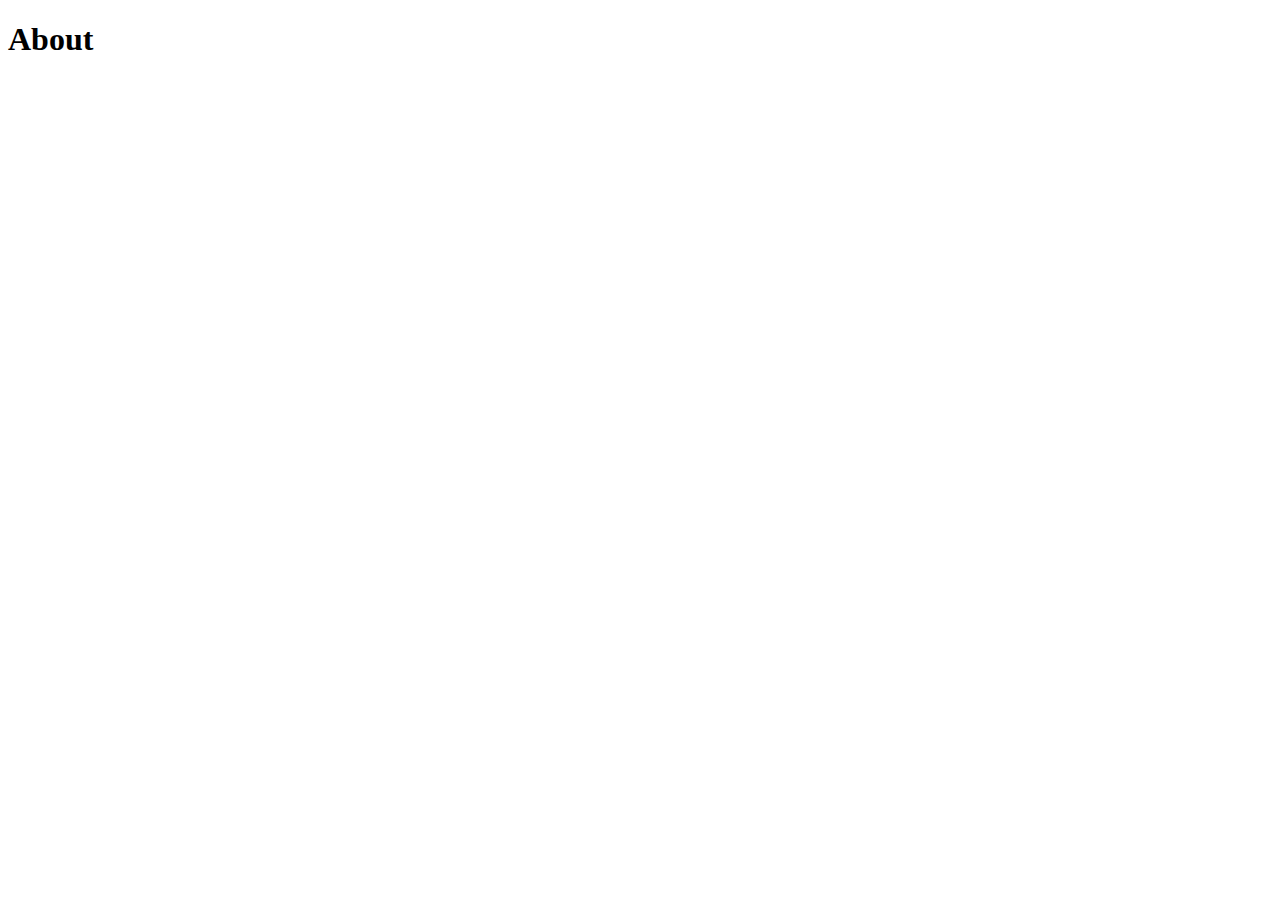
==== about.html @ c2e461f9 "About.html created" ====
<!DOCTYPE html>
<html lang="en">
<head>
    <meta charset="UTF-8">
    <meta name="viewport" content="width=device-width, initial-scale=1.0">
    <title>Document</title>
</head>
<body>
 <h1>About</h1>   
</body>
</html>
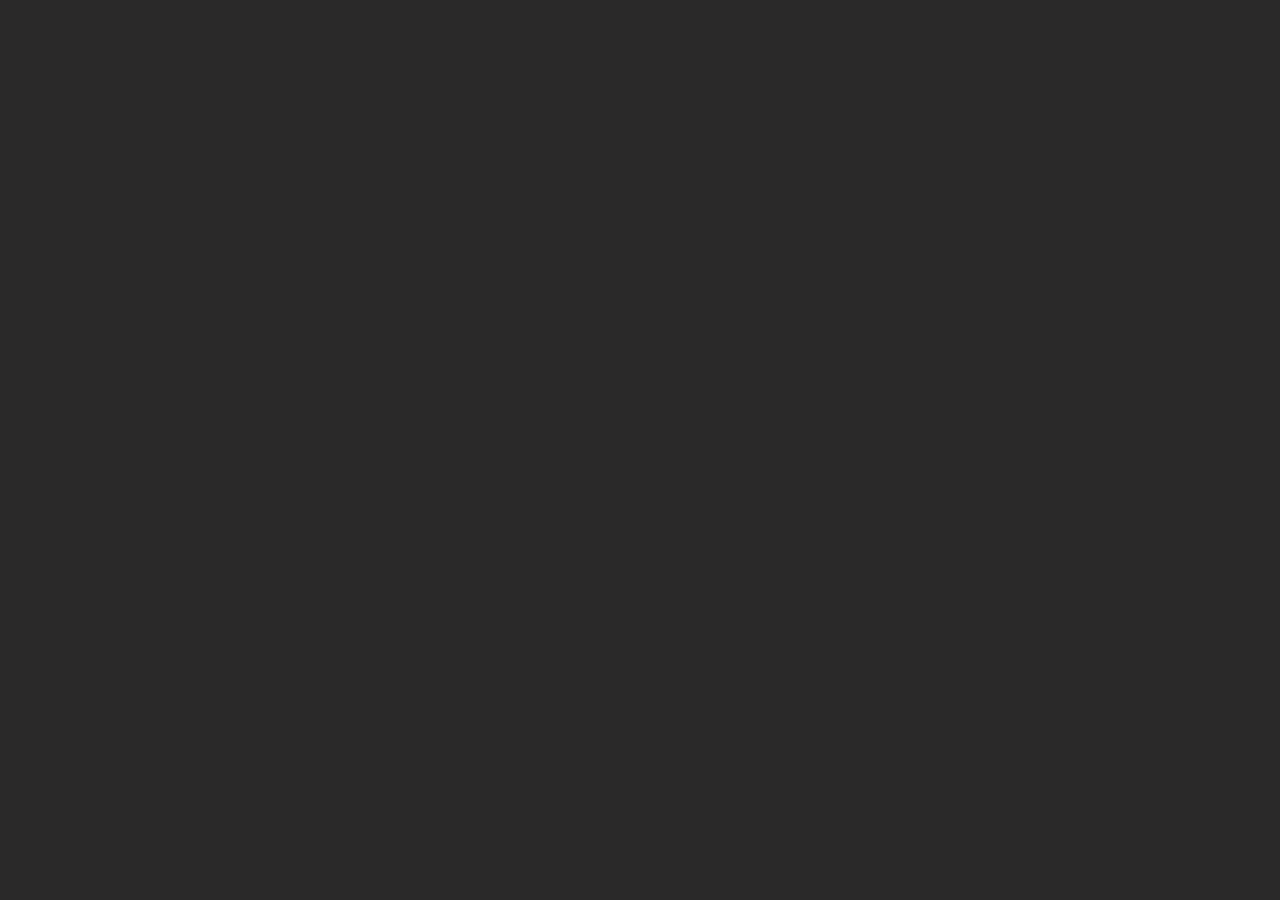
==== commit baaeebcd: "-css" ====
--- a/about.html
+++ b/about.html
@@ -4,6 +4,7 @@
     <meta charset="UTF-8">
     <meta name="viewport" content="width=device-width, initial-scale=1.0">
     <title>Document</title>
+    <link rel="stylesheet" href="style.css">
 </head>
 <body>
  <h1>About</h1>   
--- a/style.css
+++ b/style.css
@@ -0,0 +1,32 @@
+header{
+    background-color: rgb(187, 12, 12);
+    height: 100px;
+}
+h1 {
+    text-align: left;
+    font-size: 95px;
+}
+h2{
+    font-size: 35px;
+    background-color: rgb(187, 12, 12);
+}
+body{
+    font-family: Calibri;
+    background-color: #2a2929;
+    color: White;
+    text-align: center; 
+    opacity: 0; 
+    animation: fadeIn 1s ease-in-out;     
+}
+p{
+    font-size: 20px;
+}
+@keyframes fadeIn {
+    from {
+        opacity: 0; 
+    }
+
+    to {
+        opacity: 1; 
+    }
+}
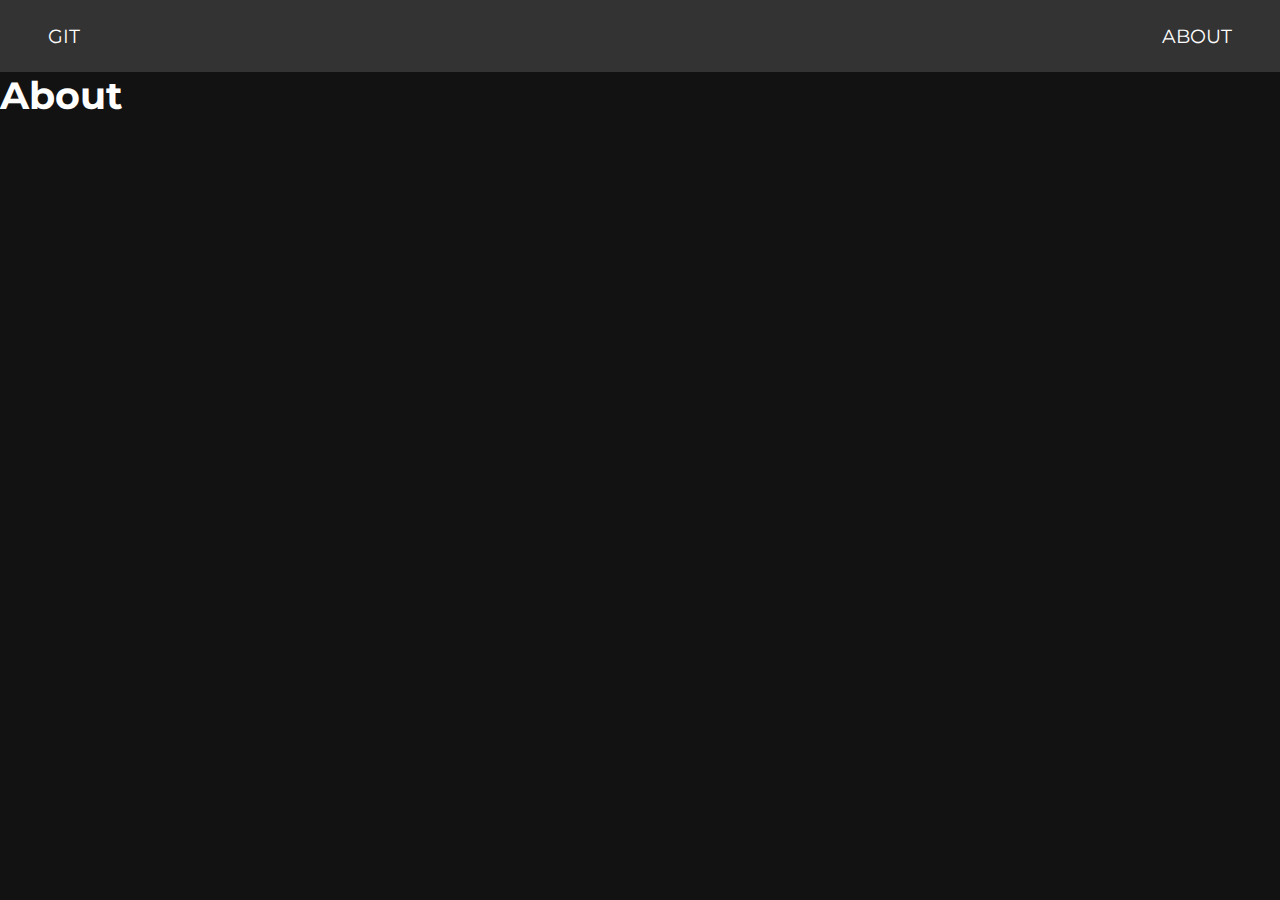
==== commit 86b721c0: "Navbar" ====
--- a/about.html
+++ b/about.html
@@ -4,9 +4,13 @@
     <meta charset="UTF-8">
     <meta name="viewport" content="width=device-width, initial-scale=1.0">
     <title>Document</title>
-    <link rel="stylesheet" href="style.css">
+    <link rel="stylesheet" href="css/style.css">
 </head>
 <body>
+    <nav>
+        <a href="/index.html">GIT</a>
+        <a href="/about.html">ABOUT</a>
+    </nav>
  <h1>About</h1>   
 </body>
 </html>--- a/css/style.css
+++ b/css/style.css
@@ -0,0 +1,34 @@
+@import url('https://fonts.googleapis.com/css2?family=Montserrat:ital,wght@0,400;0,700;1,400;1,700&display=swap');
+* {
+    padding: 0;
+    margin: 0;
+    box-sizing: border-box;
+}
+
+body {
+    background-color: #121212;
+    color: white;
+    font-family: 'Montserrat', sans-serif;
+    font-size: 1.2em;
+}
+
+nav {
+    background-color: #333;
+    padding-block: 1.5rem;
+    padding-inline: 3rem;
+
+    display: flex;
+    flex-direction: row;
+    justify-content: space-between;
+}
+
+a {
+    text-decoration: none;
+    color: white;
+    transition: color 0.1s ease;
+}
+
+a:hover {
+    cursor: pointer;
+    color: rgba(255, 255, 255, 0.846);
+}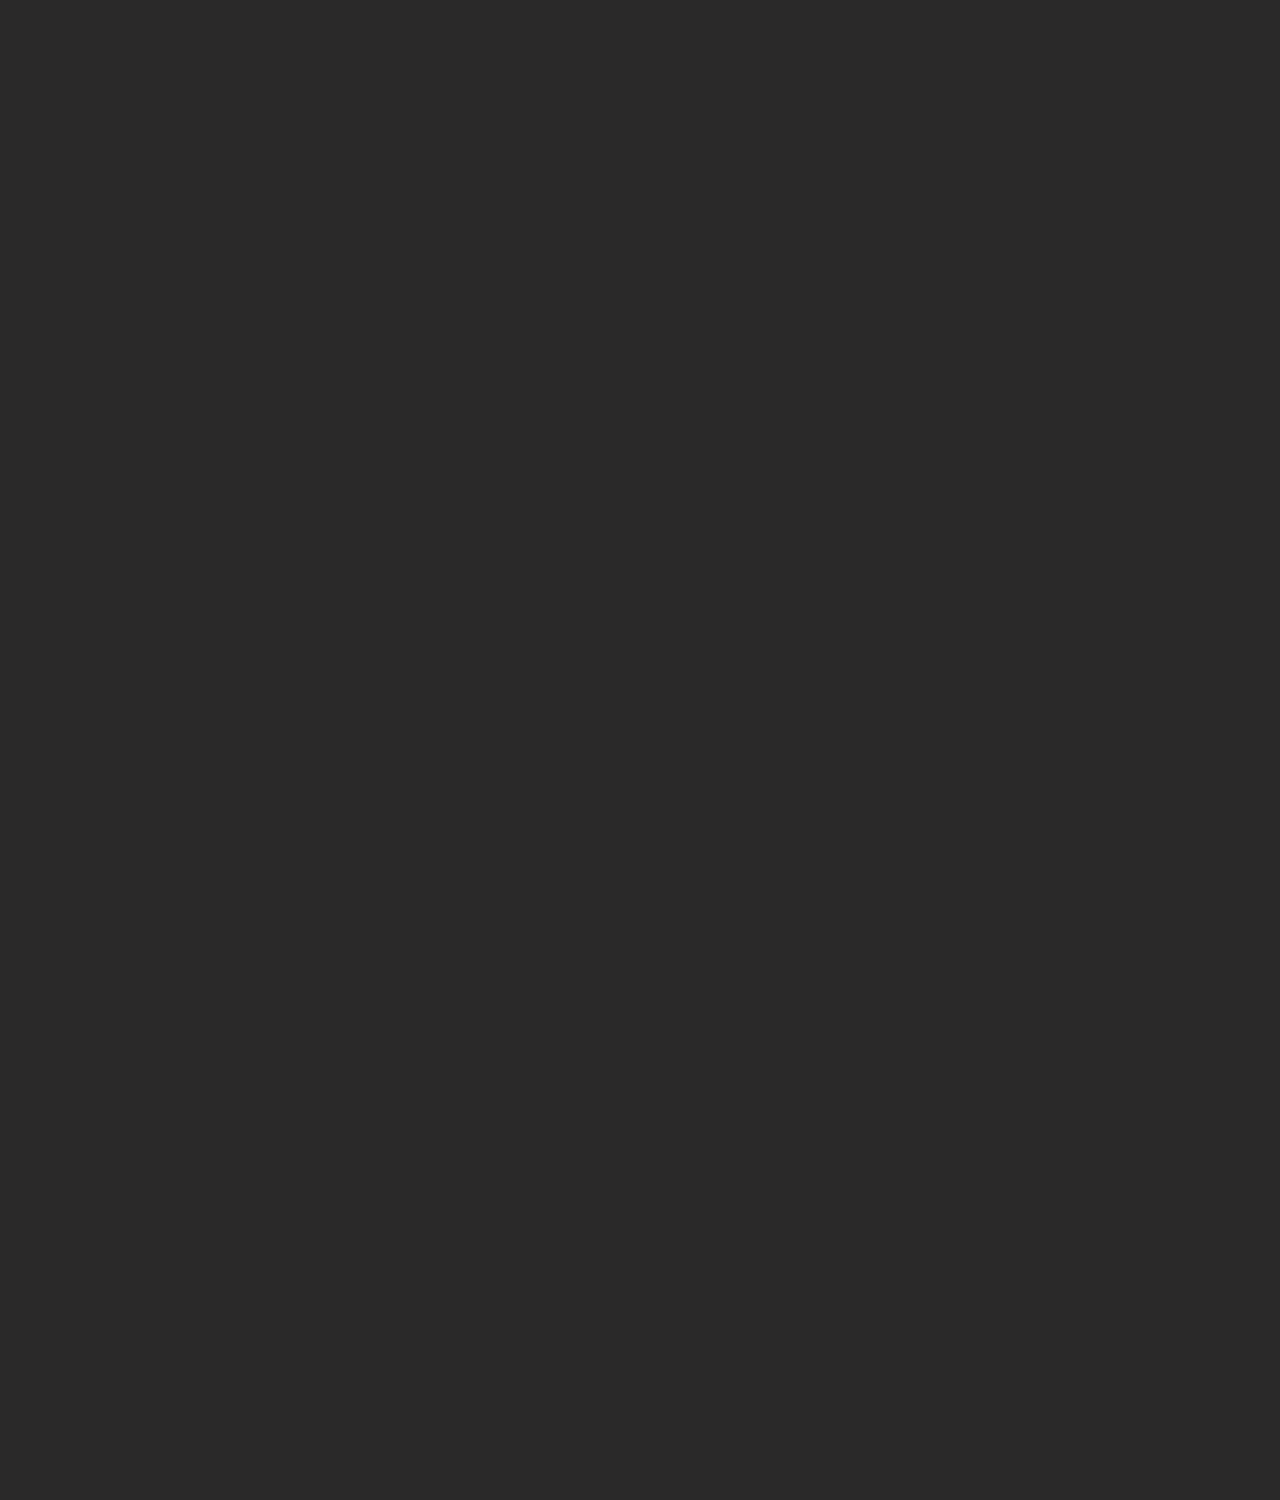
==== commit 5ff9a82f: "about" ====
--- a/about.html
+++ b/about.html
@@ -3,14 +3,24 @@
 <head>
     <meta charset="UTF-8">
     <meta name="viewport" content="width=device-width, initial-scale=1.0">
+    <link rel="stylesheet" href="style.css">
     <title>Document</title>
-    <link rel="stylesheet" href="css/style.css">
 </head>
 <body>
-    <nav>
-        <a href="/index.html">GIT</a>
-        <a href="/about.html">ABOUT</a>
-    </nav>
- <h1>About</h1>   
+ <h1>Kontakty</h1> 
+ <hr>
+ <h1>Odborná střední škola podnikání a mediální tvorby Kolín s.r.o.</h1>
+    
+    <h2>Adresa:</h2>
+    U Křižovatky 262<br>
+    280 02 Kolín IV<br>
+    Česká Republika<br><br>
+    <h2>Telefon:</h2> +420 321 740 011<br>
+    <h2>Mobil:</h2> +420 608 356 399<br><br>
+    <h2>Datová schránka:</h2> g4krn46<br><br>
+    <h2>IČO:</h2> 25134710<br><br>
+    <h2>IZO:</h2> 044683405<br>
+
+<img class="school" src="https://www.ossp.cz/wp-content/uploads/2017/11/web_uvodni_foto.jpg"
 </body>
 </html>--- a/style.css
+++ b/style.css
@@ -0,0 +1,50 @@
+header, footer{
+    background-color: rgb(187, 12, 12);
+    height: 100px;
+}
+h1 {
+    text-align: left;
+    font-size: 95px;
+}
+h2{
+    font-size: 35px;
+    background-color: rgb(187, 12, 12);
+}
+body{
+    font-family: Calibri;
+    background-color: #2a2929;
+    color: White;
+    text-align: center; 
+    opacity: 0; 
+    animation: fadeIn 1s ease-in-out;     
+}
+p{
+    font-size: 18px;
+}
+@keyframes fadeIn {
+    from {
+        opacity: 0; 
+    }
+
+    to {
+        opacity: 1; 
+    }
+}
+.nav {
+    padding: 10px 20px;
+    background-color: #3498db;
+    color: #fff;
+    border: none;
+    text-align: center;
+    text-decoration: none;
+    display: inline-block;
+    font-size: 16px;
+    margin: 4px 2px;
+    cursor: pointer;
+}
+.nav:active {
+    transform: scale(0.95); 
+    transition: transform 0.2s ease-in-out; 
+}
+
+
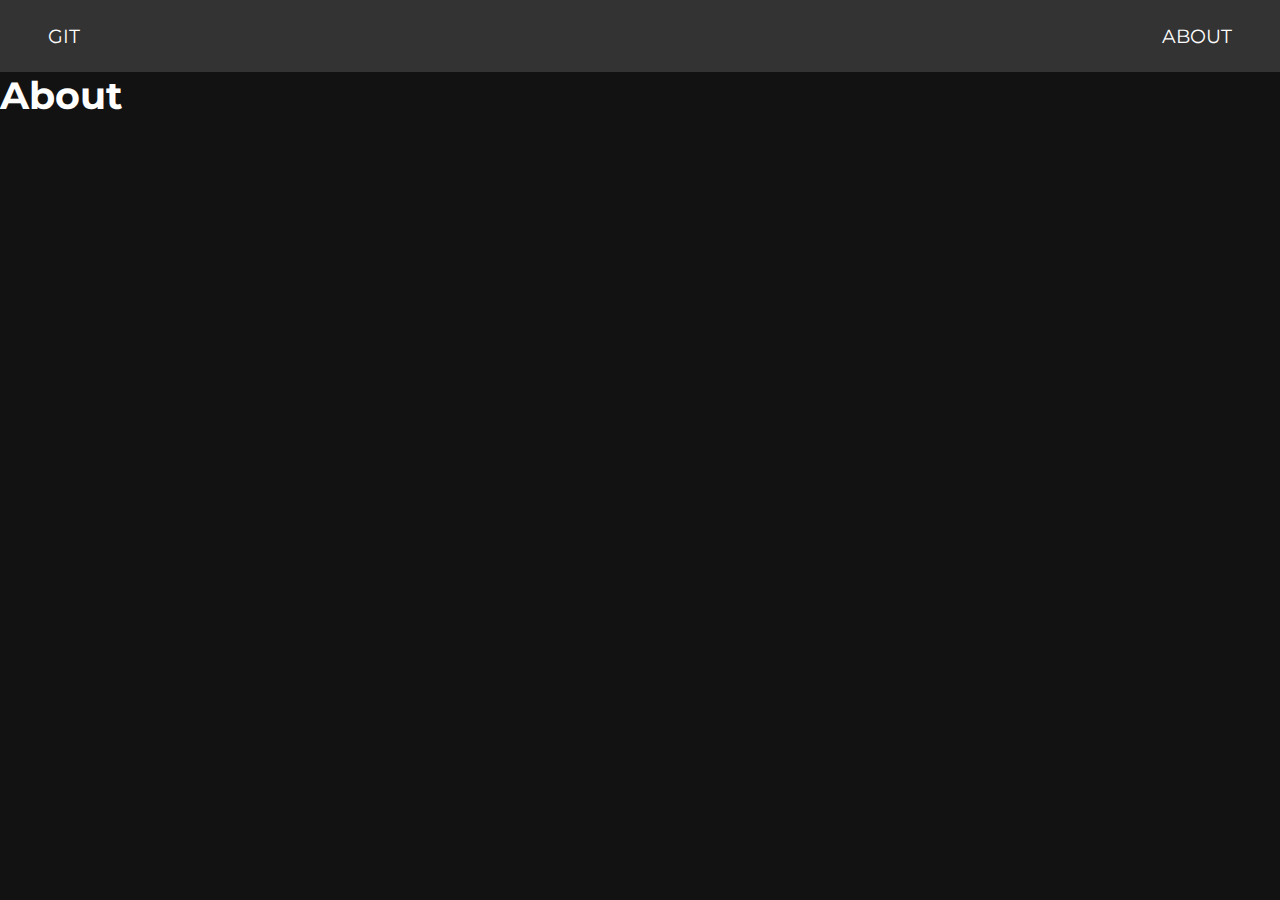
==== commit 4748b350: "Merge branch 'main' of https://github.com/Flexiik/skolni-projekt-git" ====
--- a/about.html
+++ b/about.html
@@ -3,24 +3,14 @@
 <head>
     <meta charset="UTF-8">
     <meta name="viewport" content="width=device-width, initial-scale=1.0">
-    <link rel="stylesheet" href="style.css">
     <title>Document</title>
+    <link rel="stylesheet" href="css/style.css">
 </head>
 <body>
- <h1>Kontakty</h1> 
- <hr>
- <h1>Odborná střední škola podnikání a mediální tvorby Kolín s.r.o.</h1>
-    
-    <h2>Adresa:</h2>
-    U Křižovatky 262<br>
-    280 02 Kolín IV<br>
-    Česká Republika<br><br>
-    <h2>Telefon:</h2> +420 321 740 011<br>
-    <h2>Mobil:</h2> +420 608 356 399<br><br>
-    <h2>Datová schránka:</h2> g4krn46<br><br>
-    <h2>IČO:</h2> 25134710<br><br>
-    <h2>IZO:</h2> 044683405<br>
-
-<img class="school" src="https://www.ossp.cz/wp-content/uploads/2017/11/web_uvodni_foto.jpg"
+    <nav>
+        <a href="/index.html">GIT</a>
+        <a href="/about.html">ABOUT</a>
+    </nav>
+ <h1>About</h1>   
 </body>
 </html>--- a/css/style.css
+++ b/css/style.css
@@ -0,0 +1,34 @@
+@import url('https://fonts.googleapis.com/css2?family=Montserrat:ital,wght@0,400;0,700;1,400;1,700&display=swap');
+* {
+    padding: 0;
+    margin: 0;
+    box-sizing: border-box;
+}
+
+body {
+    background-color: #121212;
+    color: white;
+    font-family: 'Montserrat', sans-serif;
+    font-size: 1.2em;
+}
+
+nav {
+    background-color: #333;
+    padding-block: 1.5rem;
+    padding-inline: 3rem;
+
+    display: flex;
+    flex-direction: row;
+    justify-content: space-between;
+}
+
+a {
+    text-decoration: none;
+    color: white;
+    transition: color 0.1s ease;
+}
+
+a:hover {
+    cursor: pointer;
+    color: rgba(255, 255, 255, 0.846);
+}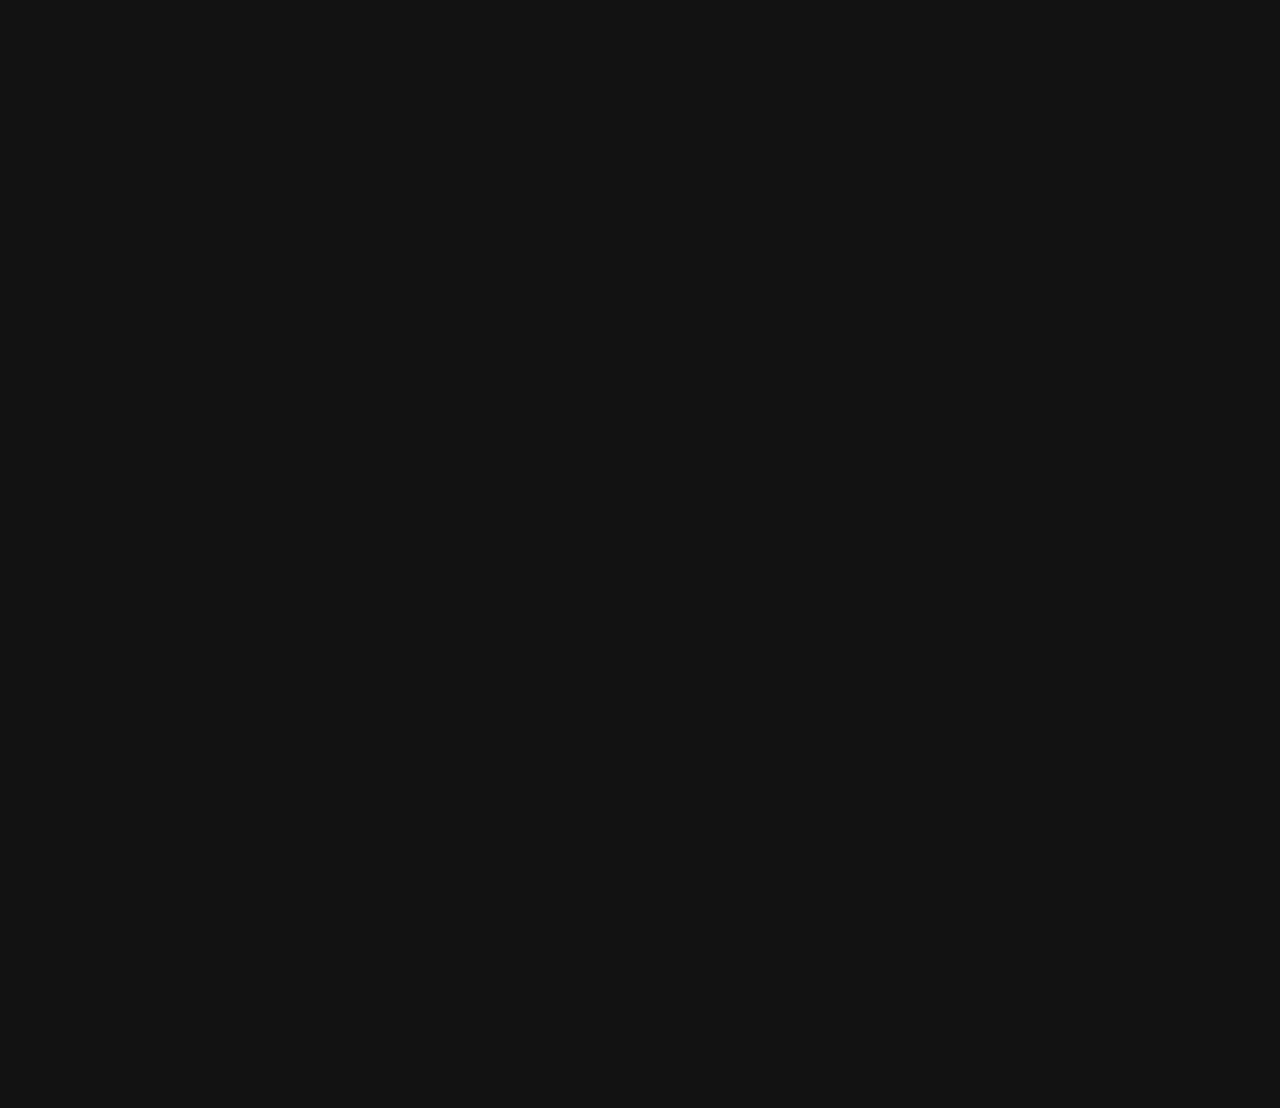
==== commit 583798bf: "Merge branch 'main' of https://github.com/Flexiik/skolni-projekt-git" ====
--- a/about.html
+++ b/about.html
@@ -3,6 +3,7 @@
 <head>
     <meta charset="UTF-8">
     <meta name="viewport" content="width=device-width, initial-scale=1.0">
+    <link rel="stylesheet" href="style.css">
     <title>Document</title>
     <link rel="stylesheet" href="css/style.css">
 </head>
@@ -11,6 +12,21 @@
         <a href="/index.html">GIT</a>
         <a href="/about.html">ABOUT</a>
     </nav>
- <h1>About</h1>   
+
+ <h1>Kontakty</h1> 
+ <hr>
+ <h1>Odborná střední škola podnikání a mediální tvorby Kolín s.r.o.</h1>
+    
+    <h2>Adresa:</h2>
+    U Křižovatky 262<br>
+    280 02 Kolín IV<br>
+    Česká Republika<br><br>
+    <h2>Telefon:</h2> +420 321 740 011<br>
+    <h2>Mobil:</h2> +420 608 356 399<br><br>
+    <h2>Datová schránka:</h2> g4krn46<br><br>
+    <h2>IČO:</h2> 25134710<br><br>
+    <h2>IZO:</h2> 044683405<br>
+
+<img class="school" src="https://www.ossp.cz/wp-content/uploads/2017/11/web_uvodni_foto.jpg"
 </body>
 </html>--- a/style.css
+++ b/style.css
@@ -0,0 +1,50 @@
+header, footer{
+    background-color: rgb(187, 12, 12);
+    height: 100px;
+}
+h1 {
+    text-align: left;
+    font-size: 95px;
+}
+h2{
+    font-size: 35px;
+    background-color: rgb(187, 12, 12);
+}
+body{
+    font-family: Calibri;
+    background-color: #2a2929;
+    color: White;
+    text-align: center; 
+    opacity: 0; 
+    animation: fadeIn 1s ease-in-out;     
+}
+p{
+    font-size: 18px;
+}
+@keyframes fadeIn {
+    from {
+        opacity: 0; 
+    }
+
+    to {
+        opacity: 1; 
+    }
+}
+.nav {
+    padding: 10px 20px;
+    background-color: #3498db;
+    color: #fff;
+    border: none;
+    text-align: center;
+    text-decoration: none;
+    display: inline-block;
+    font-size: 16px;
+    margin: 4px 2px;
+    cursor: pointer;
+}
+.nav:active {
+    transform: scale(0.95); 
+    transition: transform 0.2s ease-in-out; 
+}
+
+
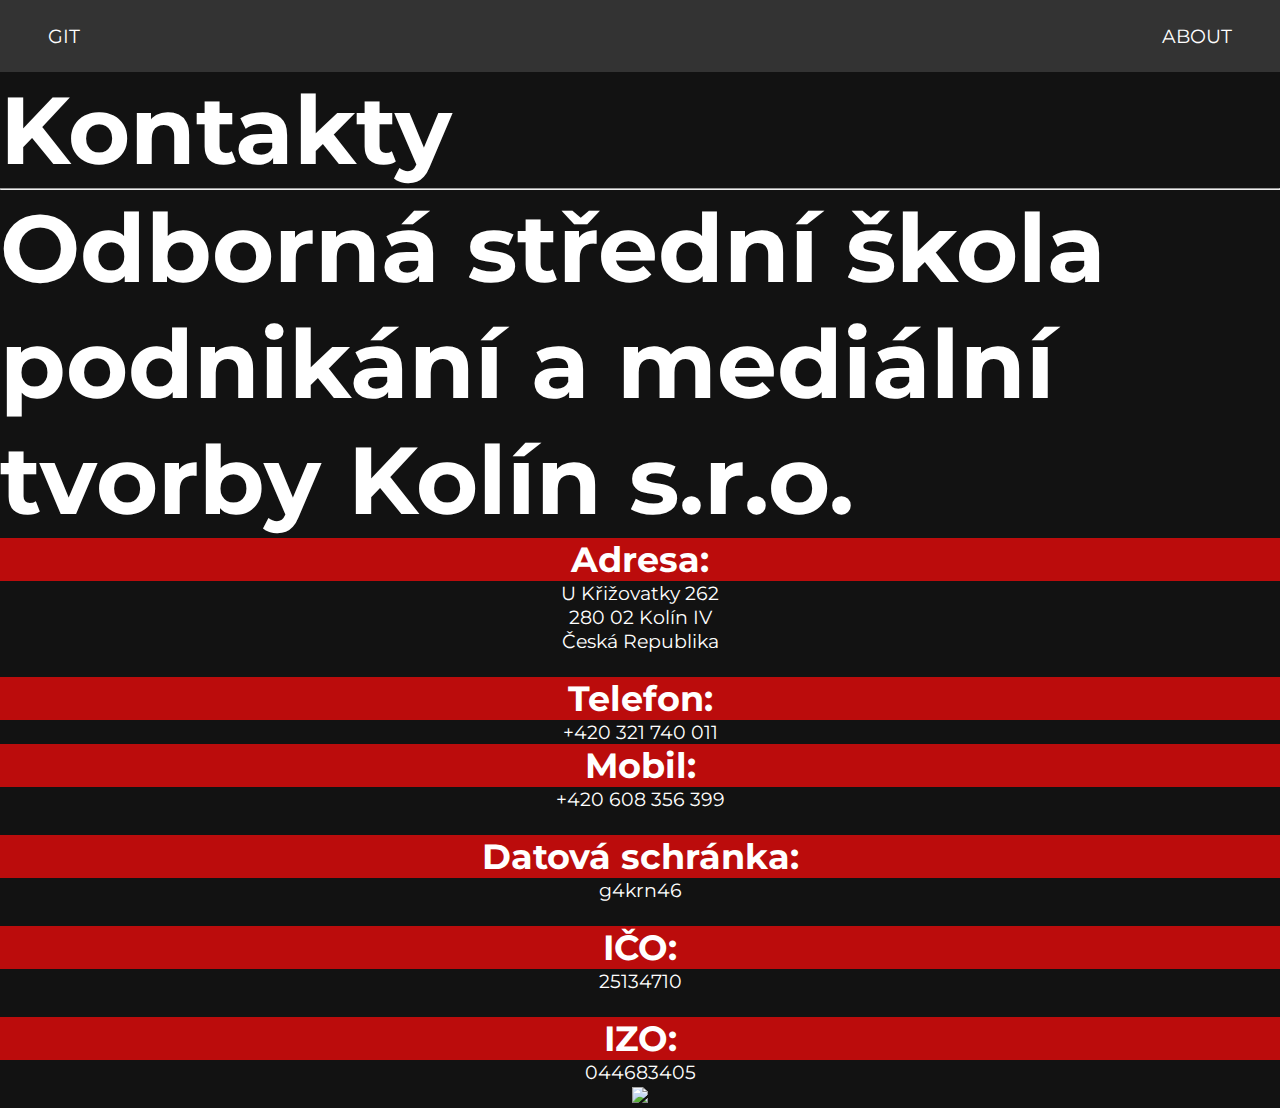
==== commit 914f4392: "About" ====
--- a/about.html
+++ b/about.html
@@ -27,6 +27,6 @@
     <h2>IČO:</h2> 25134710<br><br>
     <h2>IZO:</h2> 044683405<br>
 
-<img class="school" src="https://www.ossp.cz/wp-content/uploads/2017/11/web_uvodni_foto.jpg"
+<img class="school" src="https://www.ossp.cz/wp-content/uploads/2017/11/web_uvodni_foto.jpg">
 </body>
 </html>--- a/style.css
+++ b/style.css
@@ -15,7 +15,7 @@
     background-color: #2a2929;
     color: White;
     text-align: center; 
-    opacity: 0; 
+    opacity: 1; 
     animation: fadeIn 1s ease-in-out;     
 }
 p{
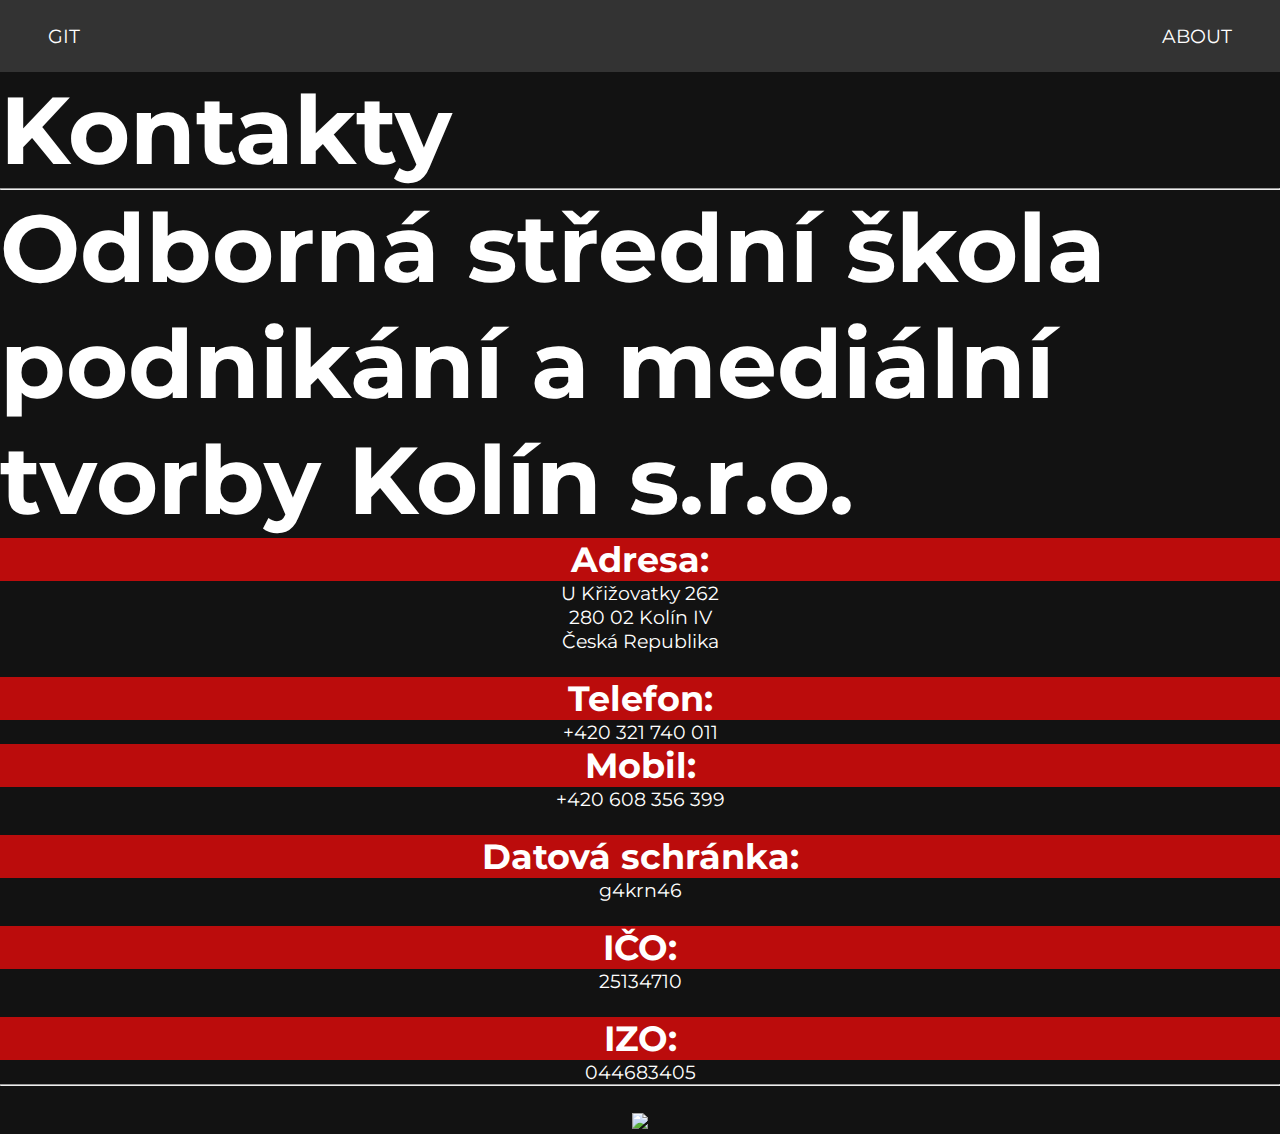
==== commit 8cec9843: "about" ====
--- a/about.html
+++ b/about.html
@@ -27,6 +27,7 @@
     <h2>IČO:</h2> 25134710<br><br>
     <h2>IZO:</h2> 044683405<br>
 
-<img class="school" src="https://www.ossp.cz/wp-content/uploads/2017/11/web_uvodni_foto.jpg">
+<hr><br>
+    <img class="school" src="https://www.ossp.cz/wp-content/uploads/2017/11/web_uvodni_foto.jpg">
 </body>
 </html>